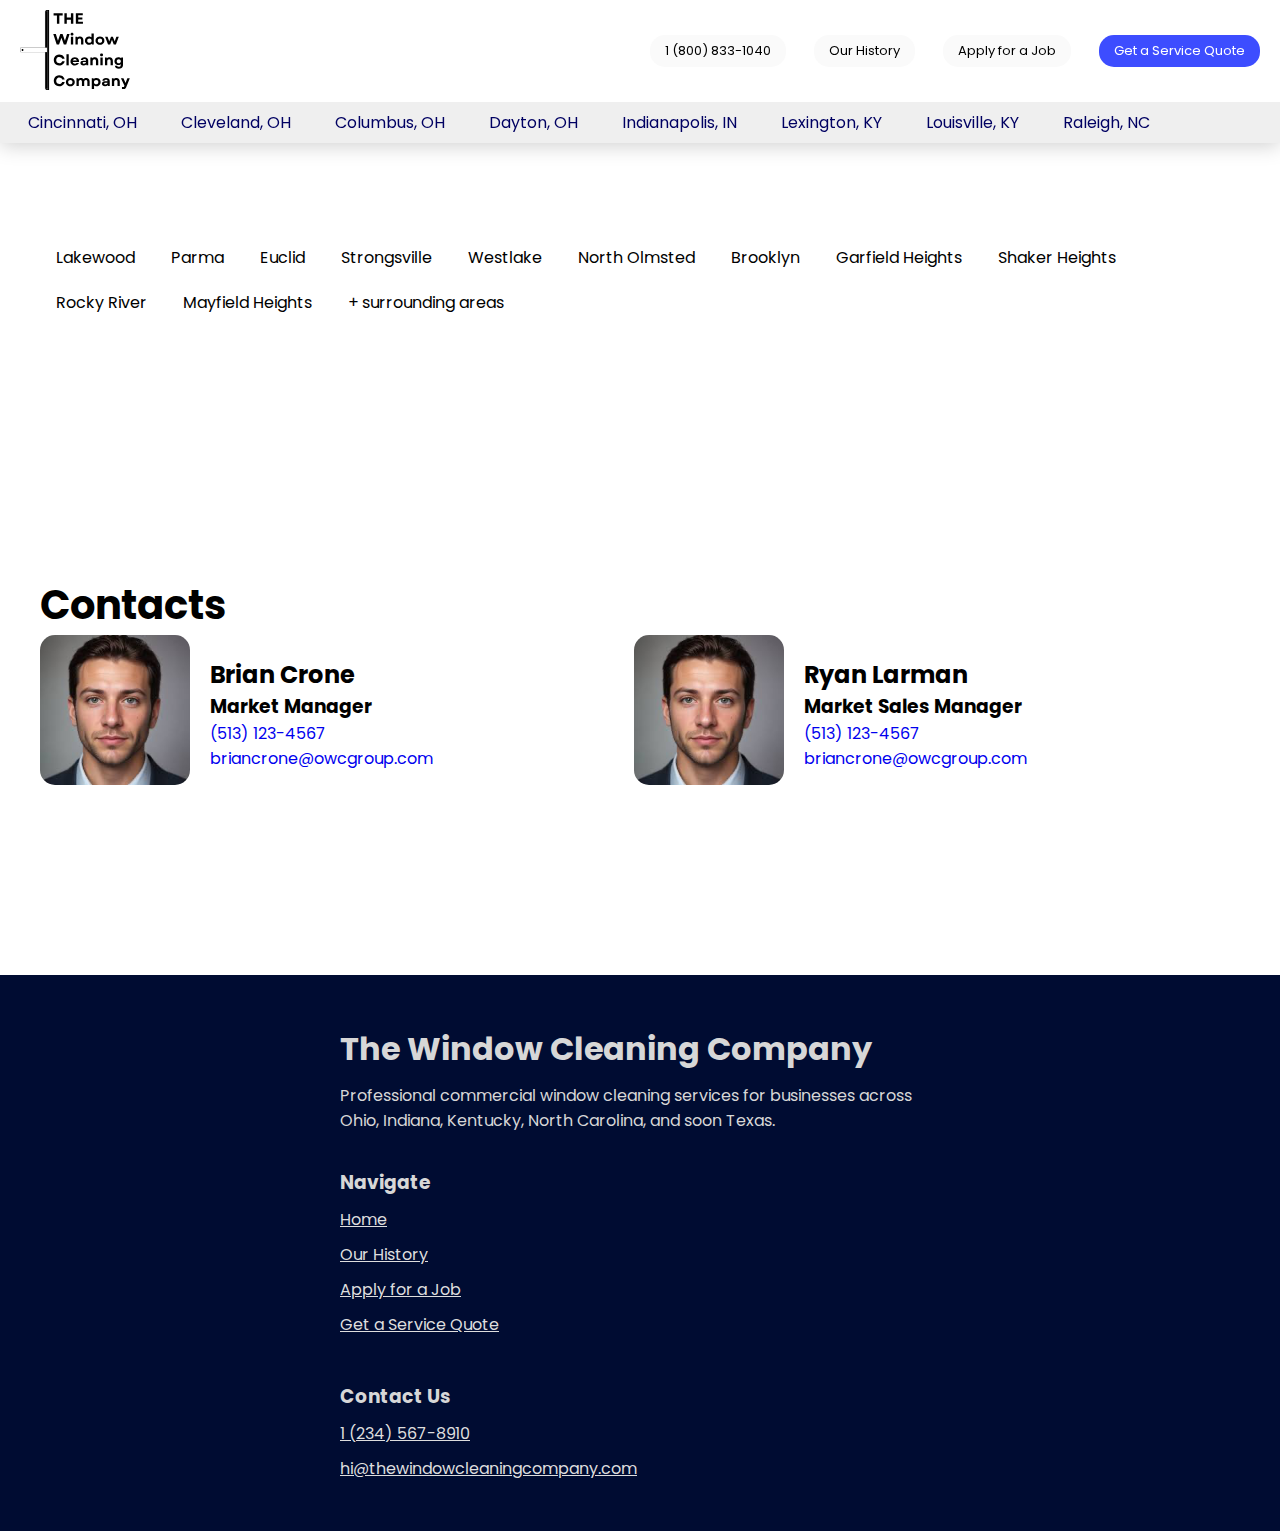
==== cleveland.html @ 33c7db54 "Add files via upload" ====
<!DOCTYPE html>
<html lang="en">

<head>
    <meta charset="UTF-8">
    <meta name="viewport" content="width=device-width, initial-scale=1.0">
    <title>Document</title>
    <link rel="stylesheet" href="index.css">
    <link rel="preconnect" href="https://fonts.googleapis.com">
    <link rel="preconnect" href="https://fonts.gstatic.com" crossorigin>
    <link
        href="https://fonts.googleapis.com/css2?family=Poppins:ital,wght@0,100;0,200;0,300;0,400;0,500;0,600;0,700;0,800;0,900;1,100;1,200;1,300;1,400;1,500;1,600;1,700;1,800;1,900&display=swap"
        rel="stylesheet">
</head>

<body>
    <script>
        window.onscroll = function () {
            scrollFunction()
        };

        function scrollFunction() {
            if (document.body.scrollTop > 80 || document.documentElement.scrollTop > 80) {
                document.getElementById("nav").style.zoom = "80%";
            } else {
                document.getElementById("nav").style.zoom = "100%";
            }
        }
    </script>
    <nav id="nav">
        <ul>
            <li>
                <a href="index.html"><img src="logo.svg" /></a>
            </li>
            <li class="link primary"><a href="quote.html">Get a Service Quote</a></li>
            <li class="link"><a href="jobs.html">Apply for a Job</a></li>
            <li class="link"><a href="index.html#history">Our History</a></li>
            <li class="link"><a href="tel:18008331040">1 (800) 833-1040</a></li>
        </ul>
        <div class="marquee">
            <div class="marquee_text">
                <span><a href="cincinnati.html">Cincinnati, OH</a></span>
                <span><a href="cleveland.html">Cleveland, OH</a></span>
                <span><a href="columbus.html">Columbus, OH</a></span>
                <span><a href="dayton.html">Dayton, OH</a></span>
                <span><a href="indianapolis.html">Indianapolis, IN</a></span>
                <span><a href="lexington.html">Lexington, KY</a></span>
                <span><a href="louisville.html">Louisville, KY</a></span>
                <span><a href="raleigh.html">Raleigh, NC</a></span>
            </div>
        </div>
    </nav>
    <div class="city-content hero" style="background-image: url('cleveland.png');">
        <h1>Cleveland</h1>
        <p class="pill-parent"><span>Lakewood</span> <span>Parma</span> <span>Euclid</span> <span>Strongsville</span>
            <span>Westlake</span> <span>North Olmsted</span> <span>Brooklyn</span> <span>Garfield Heights</span>
            <span>Shaker Heights</span> <span>Rocky River</span> <span>Mayfield Heights</span>
            <span>+ surrounding areas</span></p>
    </div>
    <div class="city-content">
        <h1>Contacts</h1>
        <div class="contacts">

        </div>
        <div class="contact">
            <img src="mug.png">
            <div>
                <h2>Brian Crone</h2>
                <h3>Market Manager</h3>
                <p><a href="tel:(513) 123-4567">(513) 123-4567</a></p>
                <p><a href="mailto:briancrone@owcgroup.com">briancrone@owcgroup.com</a></p>
            </div>
        </div>
        <div class="contact">
            <img src="mug.png">
            <div>
                <h2>Ryan Larman</h2>
                <h3>Market Sales Manager</h3>
                <p><a href="tel:(513) 123-4567">(513) 123-4567</a></p>
                <p><a href="mailto:briancrone@owcgroup.com">briancrone@owcgroup.com</a></p>
            </div>
        </div>
    </div>
    <footer>
        <div>
            <h1>The Window Cleaning Company</h1>
            <p>Professional commercial window cleaning services for businesses across Ohio, Indiana, Kentucky, North
                Carolina, and soon Texas.</p>

            <br>
            <h3>Navigate</h3>
            <ul>
                <a href="index.html" class="link">Home</a>
                <a href="index.html#history" class="link">Our History</a>
                <a href="jobs.html" class="link">Apply for a Job</a>
                <a href="quote.html" class="link">Get a Service Quote</a>
            </ul>

            <br>
            <h3>Contact Us</h3>
            <p>
                <a href="tel:12345678910" class="link">1 (234) 567-8910</a>
                <a href="mailto:hi@thewindowcleaningcompany.com" class="link">hi@thewindowcleaningcompany.com</a>
            </p>
        </div>
    </footer>
</body>

</html>
---- index.css ----
* {
    margin: 0;
    padding: 0;
    font-family: "Poppins", sans-serif;
    text-decoration: none;
}

a {
    cursor: pointer;
}

nav ul,
nav ul li {
    display: inline;
    align-items: center;
    height: 80px;
}

nav ul {
    width: 100%;
}

nav {
    box-shadow: 0 2px 20px 0 rgba(0, 0, 0, .2);
    position: fixed;
    top: 0;
    background-color: white;
    right: 0;
    left: 0;
    z-index: 5000;
}

nav ul li.link {
    background-color: transparent;
    background-color: rgb(250, 250, 250);
    border-radius: 15px;
    height: auto;
    padding: 6px 15px;
    margin: 8px;
    font-size: small;
    font-weight: semibold;
    transition: 200ms;
    cursor: pointer;
    display: inline-block;
    float: right;
    margin-top: 35px;
    margin-right: 20px;

}

.link a {
    color: black;
}

.link.primary a {
    color: white;
}

nav ul li.link.primary {
    background-color: rgb(61, 77, 255);
    color: white;
}

nav ul li.link:hover {
    background-color: rgb(242, 242, 242);
}

nav ul li.link.primary:hover {
    background-color: rgb(78, 93, 255);
    color: white;
}

nav ul li img {
    display: inline;
    height: 80px;
    margin-left: 20px;
    margin-top: 10px;
    margin-bottom: 5px;
}

.marquee {
    background: #efefef;
    padding: 0.5rem;
    overflow: hidden;
}

.marquee_text {
    overflow: scroll;
    -ms-overflow-style: none;
    scrollbar-width: none;
    display: block;
    white-space: nowrap
}

::-webkit-scrollbar {
    display: none;
}

.marquee_text span {
    padding: 0 20px;
}

.hero {
    display: block;
    position: relative;
}

.hero-image {
    background-size: cover;
    background-image: url('cleaning.jpg');
}

.hero-content {
    min-height: 100vh;
    height: inherit;
    width: 100%;
}

.hero-image .hero-content {
    background-color: rgba(0, 0, 0, .5);
    color: white;
    height: inherit;
}

.hero-content .hero-content-content {
    position: absolute;
    top: 50%;
    left: 50%;
    -ms-transform: translate(-50%, -50%);
    transform: translate(-50%, -50%);
    background-color: transparent;
    width: 700px;
    max-width: 80vw;
    height: auto;
}

.hero-content .hero-content-content h1 {
    margin-top: 90px;
}

.hero-content .hero-content-content form input,
.hero-content .hero-content-content form select,
.hero-content .hero-content-content form textarea {
    -webkit-appearance: none;
    -moz-appearance: none;
    appearance: none;
    display: block;
    width: 100%;
    padding: 12px 20px;
    font-size: medium;
    margin: 10px 0;
    border-radius: 8px;
    border: none;
    color: white;
    background-color: rgba(255, 255, 255, 0.25);
}

.hero-content .hero-content-content form input,
.hero-content .hero-content-content form textarea {
    width: calc(100% - 40px);
}

.hero-content .hero-content-content form button {
    background-color: rgb(61, 77, 255);
    color: white;
    border: none;
    padding: 6px 30px;
    border-radius: 8px;
    font-size: larger;
}

::placeholder {
    color: white;
    opacity: 1;
}

.hero-content .link {
    color: white;
    text-decoration: underline;
    border: none;
    padding: 6px 15px;
    border-radius: 8px;
    font-size: larger;
}

footer .link {
    color: rgb(222, 222, 222);
    text-decoration: underline;
    border: none;
    margin: 10px 0;
    border-radius: 8px;
    font-size: medium;
    display: block;
}

.hero-content p {
    padding: 15px;
}

.timeline-entry {
    width: 100%;
    border-left: 4px solid rgb(240, 240, 240);
    padding-left: 20px;
    margin-top: 30px
}

.timeline-entry .year {
    display: block;
    font-family: monospace;
    font-size: large;
}

.timeline-entry .title {
    display: block;
    font-size: larger;
    font-weight: bold;
    margin: 5px 0;
}

.timeline-entry .story {}

.hero-content.secondary {
    width: 700px;
    max-width: 80vw;
    margin: 90px auto;
}

footer {
    text-align: left;
    background-color: rgb(0, 12, 50);
    color: rgb(215, 215, 215);
    padding: 40px;
}

footer div {
    max-width: 80vw;
    width: 600px;
    margin: auto
}

footer div h1,
footer div h3 {
    margin: 10px 0;
}

.city-content {
    background-size: cover;
    min-height: 40vh;
    height: inherit;
    width: auto;
    padding: 40px;
}

.city-content.hero {
    padding: 175px 40px 0 40px;
}

.city-content.hero * {
    color: white;
}

.city-content h1 {
    font-size: 40px;
}

.contact {
    display: inline-block;
    width: calc(50vw - 50px)
}

.contact img {
    float: left;
    height: 150px;
    margin-right: 20px;
    border-radius: 10%;
}

.contact div {
    padding: 22px;
    padding-left: 15px !important;
}

.pill-parent span {
    background-color: white;
    color: black !important;
    margin: 6px;
    padding: 4px 10px;
    border-radius: 100px;
    display: inline-block;
}

#nav {
    transition-duration: 100ms;
}

.contacts {
    display: flexbox;
}

.counters {
    background-color: #0056a3;
}

.counter {
    display: inline-block;
    text-align: center;
    width: calc(24vw - 50px);
    margin: auto;
    padding: 25px;
    color: white;
}

.number {
    font-size: 3rem;
    margin-bottom: 0.5rem;
    margin: auto
}

.caption {
    font-size: 1.2rem;
}

@media (max-width: 950px) {
    .contact {
        width: 100%
    }

    .counter {
        width: calc(49vw - 50px);
    }
}

@media (max-width: 775px) {

    nav ul.primary-list li.link {
        display: none;

    }

    .second-marquee ul {
        display: block;
    }
}

.marquee_text a {
    color: rgb(0, 0, 98);
}

@media (min-width: 776px) {
    .second-marquee ul {
        display: none;
    }
}

.second-marquee ul {
    list-style-type: none !important;
    white-space: nowrap !important;
    overflow-x: scroll !important;
    overflow-y: hidden !important;
    padding: 0 !important;
    margin: 0 !important;
    height: auto !important;
    width: auto !important;
    float: none !important;
}

.second-marquee ul li {
    display: inline-block !important;
    margin: 5px !important;
    float: none !important;
}
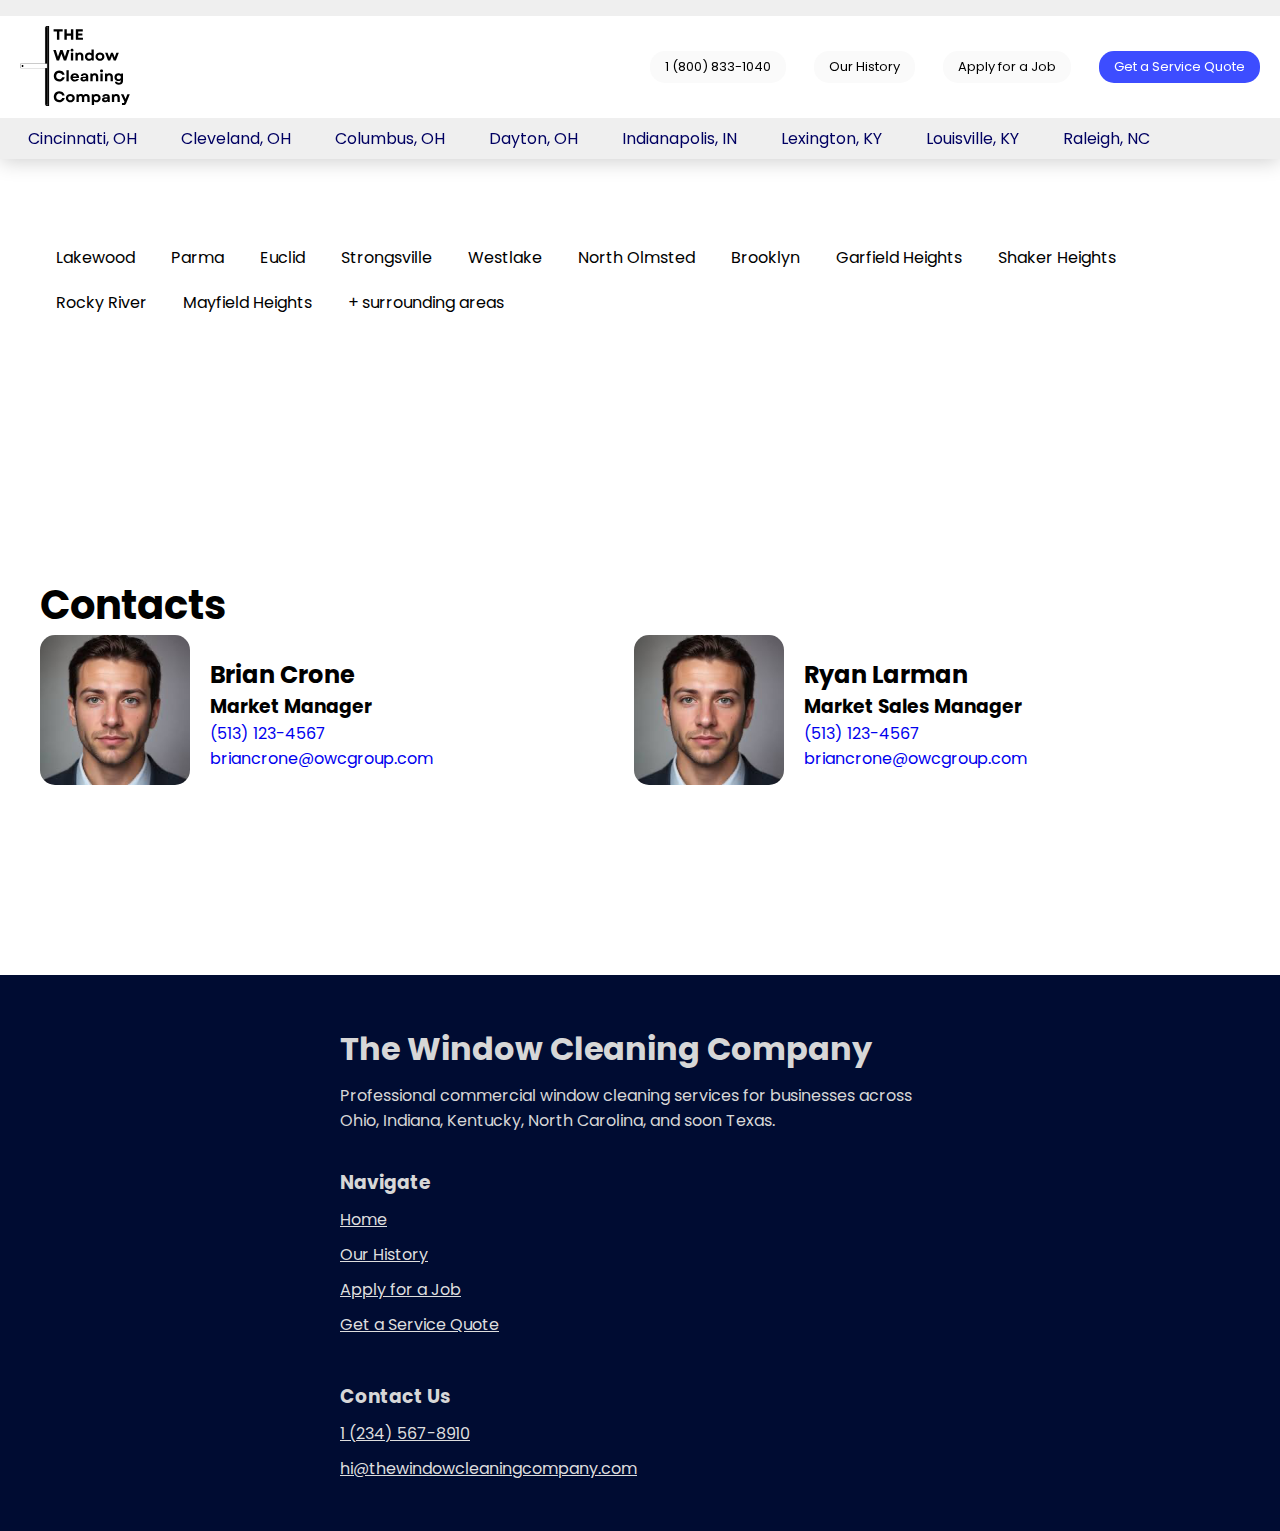
==== commit 3f40ecca: "fixed nav discrepency" ====
--- a/cleveland.html
+++ b/cleveland.html
@@ -28,7 +28,15 @@
         }
     </script>
     <nav id="nav">
-        <ul>
+        <div class="marquee second-marquee">
+            <ul>
+                <li class="link primary"><a href="quote.html">Get a Service Quote</a></li>
+                <li class="link"><a href="jobs.html">Apply for a Job</a></li>
+                <li class="link"><a href="index.html#history">Our History</a></li>
+                <li class="link"><a href="tel:18008331040">1 (800) 833-1040</a></li>
+            </ul>
+        </div>
+        <ul class="primary-list">
             <li>
                 <a href="index.html"><img src="logo.svg" /></a>
             </li>
